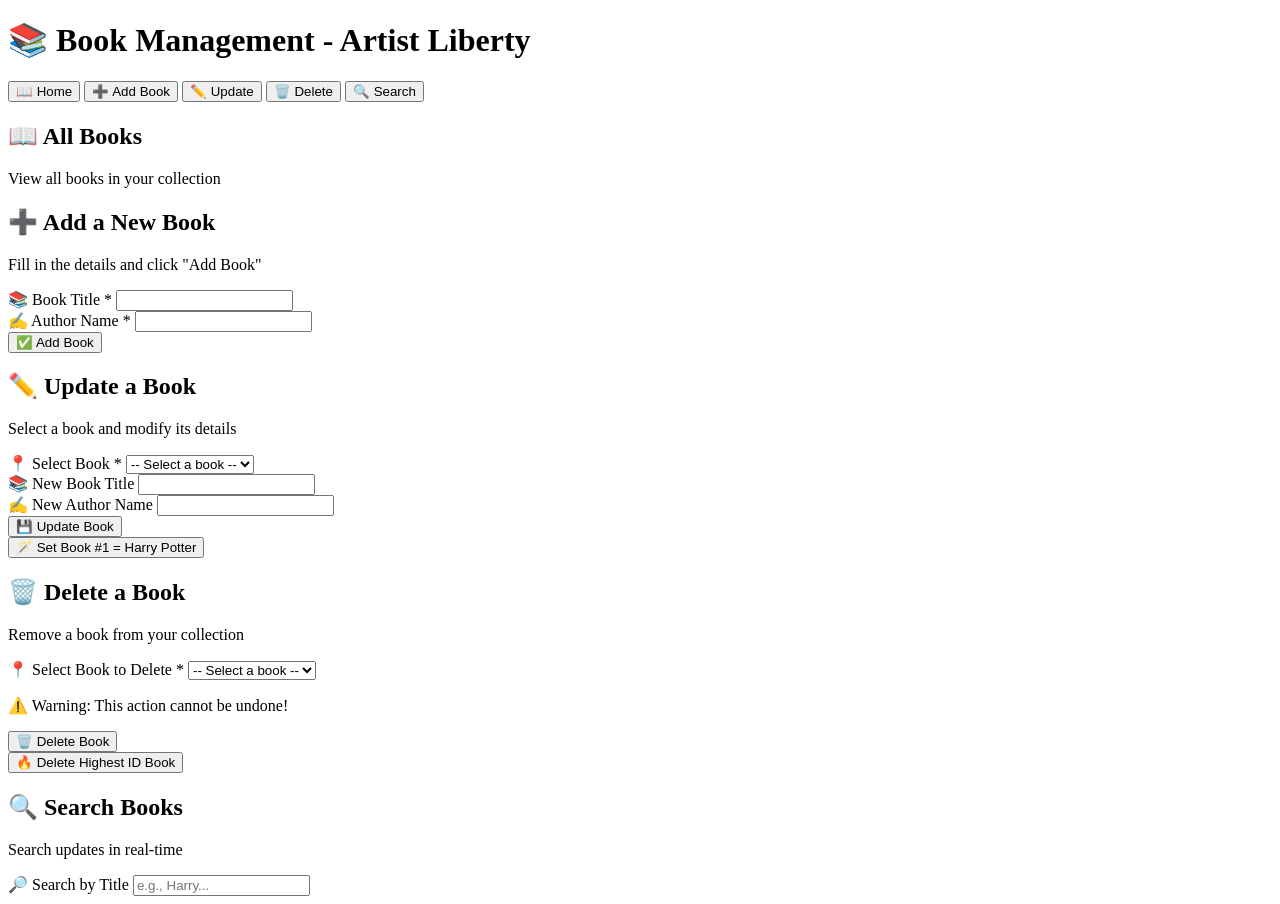
==== webapp/index.html @ 51e54fb9 "Few changes in flow  - changed the button change from js to Fast API. implemeneted Supervisor method" ====
<!DOCTYPE html>
<html lang="en">
<head>
  <meta charset="UTF-8" />
  <meta name="viewport" content="width=device-width, initial-scale=1.0" />
  <title>📚 Book Management System - Artist Liberty</title>
  <link rel="stylesheet" href="/web/assets/styles.css" />
</head>
<body>
  <div class="container">
    <header>
      <h1>📚 Book Management - Artist Liberty</h1>
    </header>

    <div class="content">
      <div class="nav-buttons">
        <button class="nav-btn active" data-section="home">📖 Home</button>
        <button class="nav-btn" data-section="add">➕ Add Book</button>
        <button class="nav-btn" data-section="update">✏️ Update</button>
        <button class="nav-btn" data-section="delete">🗑️ Delete</button>
        <button class="nav-btn" data-section="search">🔍 Search</button>
      </div>

      <div id="successMessage" class="success-message"></div>

      <div id="home" class="section active">
        <h2>📖 All Books</h2>
        <p class="section-help">View all books in your collection</p>
        <div id="booksList" class="books-list"></div>
      </div>

      <div id="add" class="section">
        <h2>➕ Add a New Book</h2>
        <p class="section-help">Fill in the details and click "Add Book"</p>
        <div class="form-wrapper">
          <form id="addBookForm">
            <div class="form-group">
              <label for="addTitle">📚 Book Title *</label>
              <input type="text" id="addTitle" required />
            </div>
            <div class="form-group">
              <label for="addAuthor">✍️ Author Name *</label>
              <input type="text" id="addAuthor" required />
            </div>
            <button type="submit" class="btn-submit">✅ Add Book</button>
          </form>
        </div>
      </div>

      <div id="update" class="section">
        <h2>✏️ Update a Book</h2>
        <p class="section-help">Select a book and modify its details</p>
        <div class="form-wrapper">
          <form id="updateBookForm">
            <div class="form-group">
              <label for="updateId">📍 Select Book *</label>
              <select id="updateId" required>
                <option value="">-- Select a book --</option>
              </select>
            </div>

            <div class="form-group">
              <label for="updateTitle">📚 New Book Title</label>
              <input type="text" id="updateTitle" required />
            </div>

            <div class="form-group">
              <label for="updateAuthor">✍️ New Author Name</label>
              <input type="text" id="updateAuthor" required />
            </div>

            <button type="submit" class="btn-submit">💾 Update Book</button>
          </form>

          <!-- HW required action (NOT copycat naming) -->
          <button type="button" class="btn-submit" id="presetUpdateBtn">
            🪄 Set Book #1 = Harry Potter
          </button>
        </div>
      </div>

      <div id="delete" class="section">
        <h2>🗑️ Delete a Book</h2>
        <p class="section-help">Remove a book from your collection</p>
        <div class="form-wrapper">
          <form id="deleteBookForm">
            <div class="form-group">
              <label for="deleteId">📍 Select Book to Delete *</label>
              <select id="deleteId" required>
                <option value="">-- Select a book --</option>
              </select>
            </div>
            <p class="warning-text">⚠️ Warning: This action cannot be undone!</p>
            <button type="submit" class="btn-submit btn-danger">🗑️ Delete Book</button>
          </form>

          <!-- HW required action -->
          <button type="button" class="btn-submit btn-danger" id="deleteMaxBtn">
            🔥 Delete Highest ID Book
          </button>
        </div>
      </div>

      <div id="search" class="section">
        <h2>🔍 Search Books</h2>
        <p class="section-help">Search updates in real-time</p>
        <div class="search-wrapper">
          <div class="form-group">
            <label for="searchInput">🔎 Search by Title</label>
            <input type="text" id="searchInput" placeholder="e.g., Harry..." />
          </div>
        </div>
        <div id="searchResults" class="books-list"></div>
      </div>
    </div>
  </div>

  <script src="/web/assets/script.js"></script>
</body>
</html>
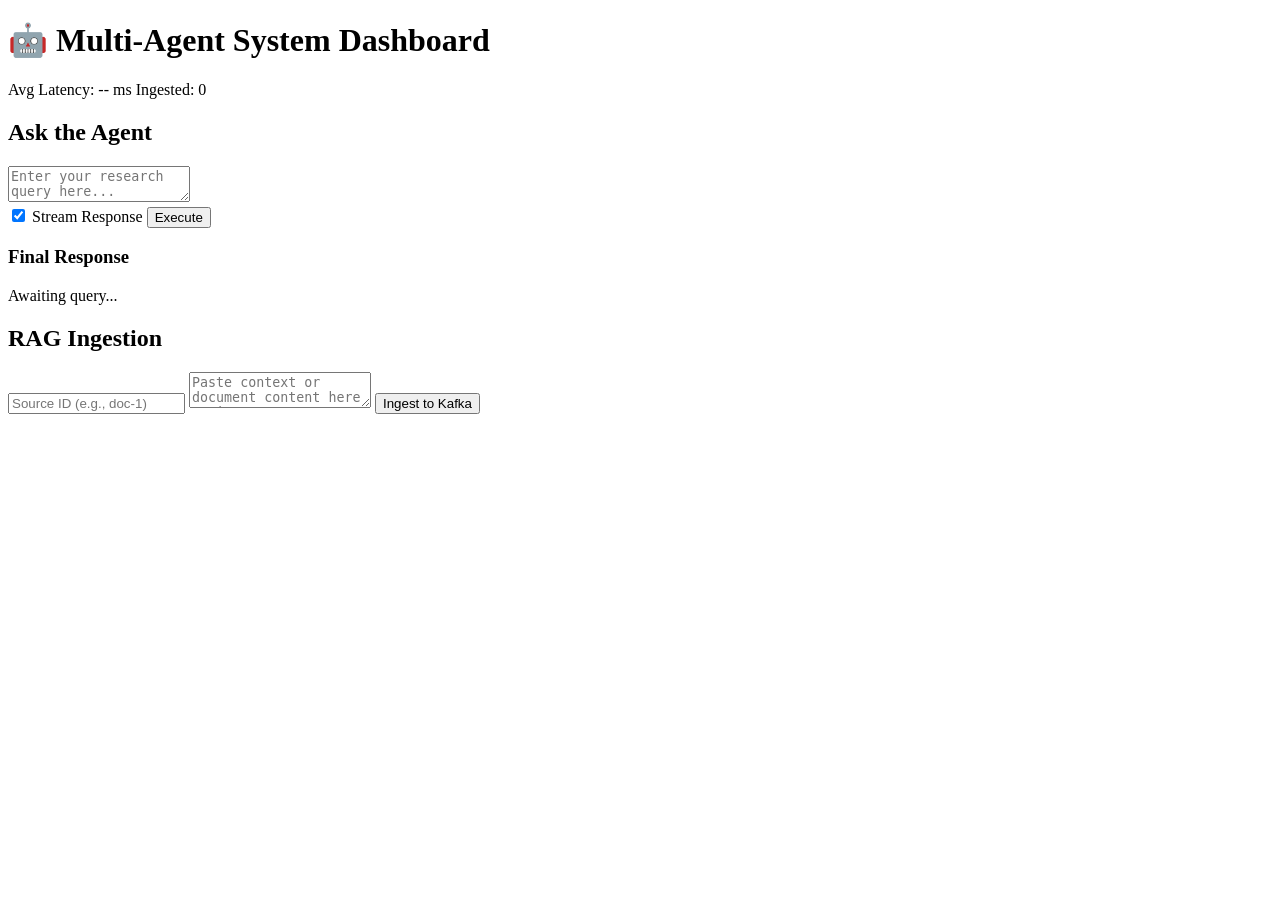
==== commit 16399c51: "feat: Overhaul web UI, add Docker/K8s infrastructure and documentation" ====
--- a/webapp/index.html
+++ b/webapp/index.html
@@ -3,118 +3,51 @@
 <head>
   <meta charset="UTF-8" />
   <meta name="viewport" content="width=device-width, initial-scale=1.0" />
-  <title>📚 Book Management System - Artist Liberty</title>
+  <title>Multi-Agent LLM Backend Dashboard</title>
   <link rel="stylesheet" href="/web/assets/styles.css" />
 </head>
 <body>
-  <div class="container">
-    <header>
-      <h1>📚 Book Management - Artist Liberty</h1>
+  <div class="app-container">
+    <header class="header">
+      <h1>🤖 Multi-Agent System Dashboard</h1>
+      <div class="metrics-bar" id="metricsBar">
+        <span class="badge" id="latencyBadge">Avg Latency: -- ms</span>
+        <span class="badge" id="ingestBadge">Ingested: 0</span>
+      </div>
     </header>
 
-    <div class="content">
-      <div class="nav-buttons">
-        <button class="nav-btn active" data-section="home">📖 Home</button>
-        <button class="nav-btn" data-section="add">➕ Add Book</button>
-        <button class="nav-btn" data-section="update">✏️ Update</button>
-        <button class="nav-btn" data-section="delete">🗑️ Delete</button>
-        <button class="nav-btn" data-section="search">🔍 Search</button>
-      </div>
-
-      <div id="successMessage" class="success-message"></div>
-
-      <div id="home" class="section active">
-        <h2>📖 All Books</h2>
-        <p class="section-help">View all books in your collection</p>
-        <div id="booksList" class="books-list"></div>
-      </div>
-
-      <div id="add" class="section">
-        <h2>➕ Add a New Book</h2>
-        <p class="section-help">Fill in the details and click "Add Book"</p>
-        <div class="form-wrapper">
-          <form id="addBookForm">
-            <div class="form-group">
-              <label for="addTitle">📚 Book Title *</label>
-              <input type="text" id="addTitle" required />
-            </div>
-            <div class="form-group">
-              <label for="addAuthor">✍️ Author Name *</label>
-              <input type="text" id="addAuthor" required />
-            </div>
-            <button type="submit" class="btn-submit">✅ Add Book</button>
-          </form>
-        </div>
-      </div>
-
-      <div id="update" class="section">
-        <h2>✏️ Update a Book</h2>
-        <p class="section-help">Select a book and modify its details</p>
-        <div class="form-wrapper">
-          <form id="updateBookForm">
-            <div class="form-group">
-              <label for="updateId">📍 Select Book *</label>
-              <select id="updateId" required>
-                <option value="">-- Select a book --</option>
-              </select>
-            </div>
-
-            <div class="form-group">
-              <label for="updateTitle">📚 New Book Title</label>
-              <input type="text" id="updateTitle" required />
-            </div>
-
-            <div class="form-group">
-              <label for="updateAuthor">✍️ New Author Name</label>
-              <input type="text" id="updateAuthor" required />
-            </div>
-
-            <button type="submit" class="btn-submit">💾 Update Book</button>
-          </form>
-
-          <!-- HW required action (NOT copycat naming) -->
-          <button type="button" class="btn-submit" id="presetUpdateBtn">
-            🪄 Set Book #1 = Harry Potter
-          </button>
-        </div>
-      </div>
-
-      <div id="delete" class="section">
-        <h2>🗑️ Delete a Book</h2>
-        <p class="section-help">Remove a book from your collection</p>
-        <div class="form-wrapper">
-          <form id="deleteBookForm">
-            <div class="form-group">
-              <label for="deleteId">📍 Select Book to Delete *</label>
-              <select id="deleteId" required>
-                <option value="">-- Select a book --</option>
-              </select>
-            </div>
-            <p class="warning-text">⚠️ Warning: This action cannot be undone!</p>
-            <button type="submit" class="btn-submit btn-danger">🗑️ Delete Book</button>
-          </form>
-
-          <!-- HW required action -->
-          <button type="button" class="btn-submit btn-danger" id="deleteMaxBtn">
-            🔥 Delete Highest ID Book
-          </button>
-        </div>
-      </div>
-
-      <div id="search" class="section">
-        <h2>🔍 Search Books</h2>
-        <p class="section-help">Search updates in real-time</p>
-        <div class="search-wrapper">
-          <div class="form-group">
-            <label for="searchInput">🔎 Search by Title</label>
-            <input type="text" id="searchInput" placeholder="e.g., Harry..." />
+    <main class="main-content">
+      <section class="panel agent-panel">
+        <h2>Ask the Agent</h2>
+        <div class="input-group">
+          <textarea id="queryInput" placeholder="Enter your research query here..."></textarea>
+          <div class="controls">
+            <label><input type="checkbox" id="streamToggle" checked> Stream Response</label>
+            <button id="sendBtn" class="btn primary">Execute</button>
           </div>
         </div>
-        <div id="searchResults" class="books-list"></div>
-      </div>
-    </div>
+        
+        <div class="trace-container" id="traceContainer">
+          <!-- Traces will be appended here -->
+        </div>
+        
+        <div class="response-container">
+          <h3>Final Response</h3>
+          <div id="finalResponse" class="response-box">Awaiting query...</div>
+        </div>
+      </section>
+
+      <section class="panel ingestion-panel">
+        <h2>RAG Ingestion</h2>
+        <div class="input-group">
+          <input type="text" id="sourceId" placeholder="Source ID (e.g., doc-1)" />
+          <textarea id="docContent" placeholder="Paste context or document content here to ingest..."></textarea>
+          <button id="ingestBtn" class="btn secondary">Ingest to Kafka</button>
+        </div>
+        <div id="ingestStatus" class="status-msg"></div>
+      </section>
+    </main>
   </div>
-
-  <script src="/web/assets/script.js"></script>
+  <script src="/web/assets/app.js"></script>
 </body>
 </html>
